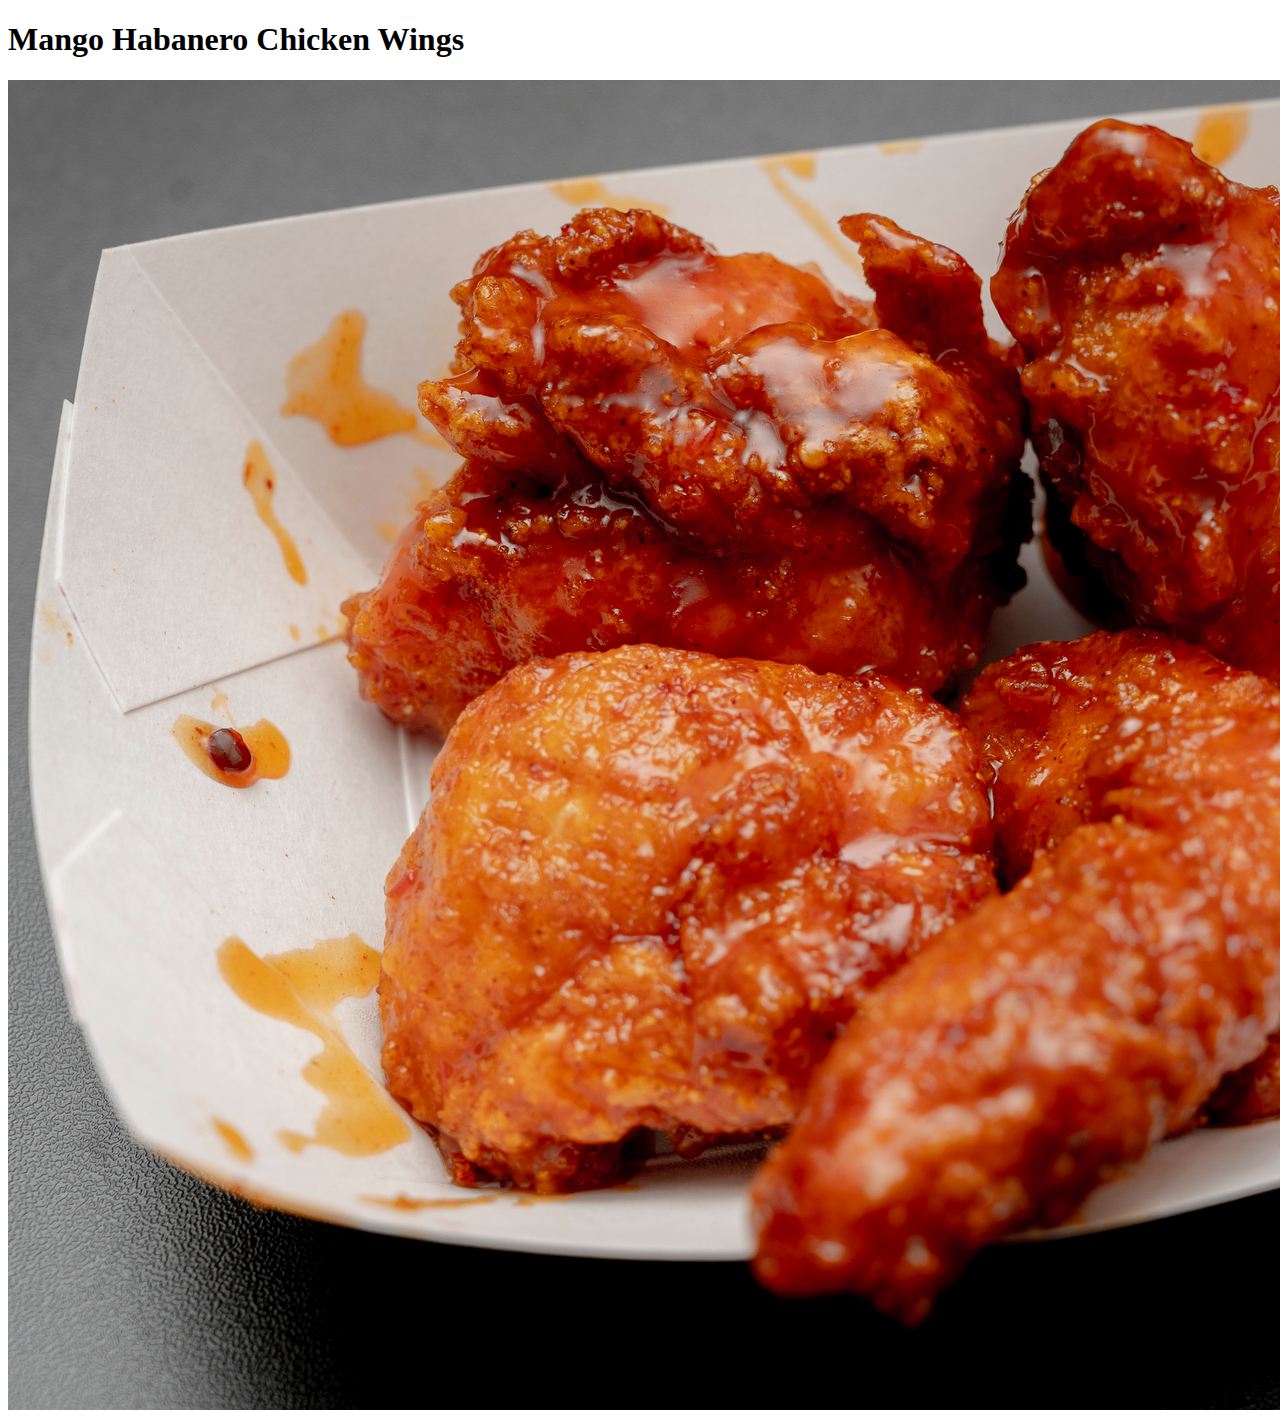
==== recipes/chickenwings.html @ 9100a269 "Display image of chicken wings on mango habanero chicken wings page" ====
<!DOCTYPE html>
<html lang="en">
<head>
    <meta charset="UTF-8">
    <title>Document</title>
</head>
<body>
    <h1>Mango Habanero Chicken Wings</h1>
    <img src="../images/MangoHabaneroWings.jpeg" alt="A bunch of very juicy wings that are covered in a mango habanero sauce height" height = 1330 width = 2000>
</body>
</html>
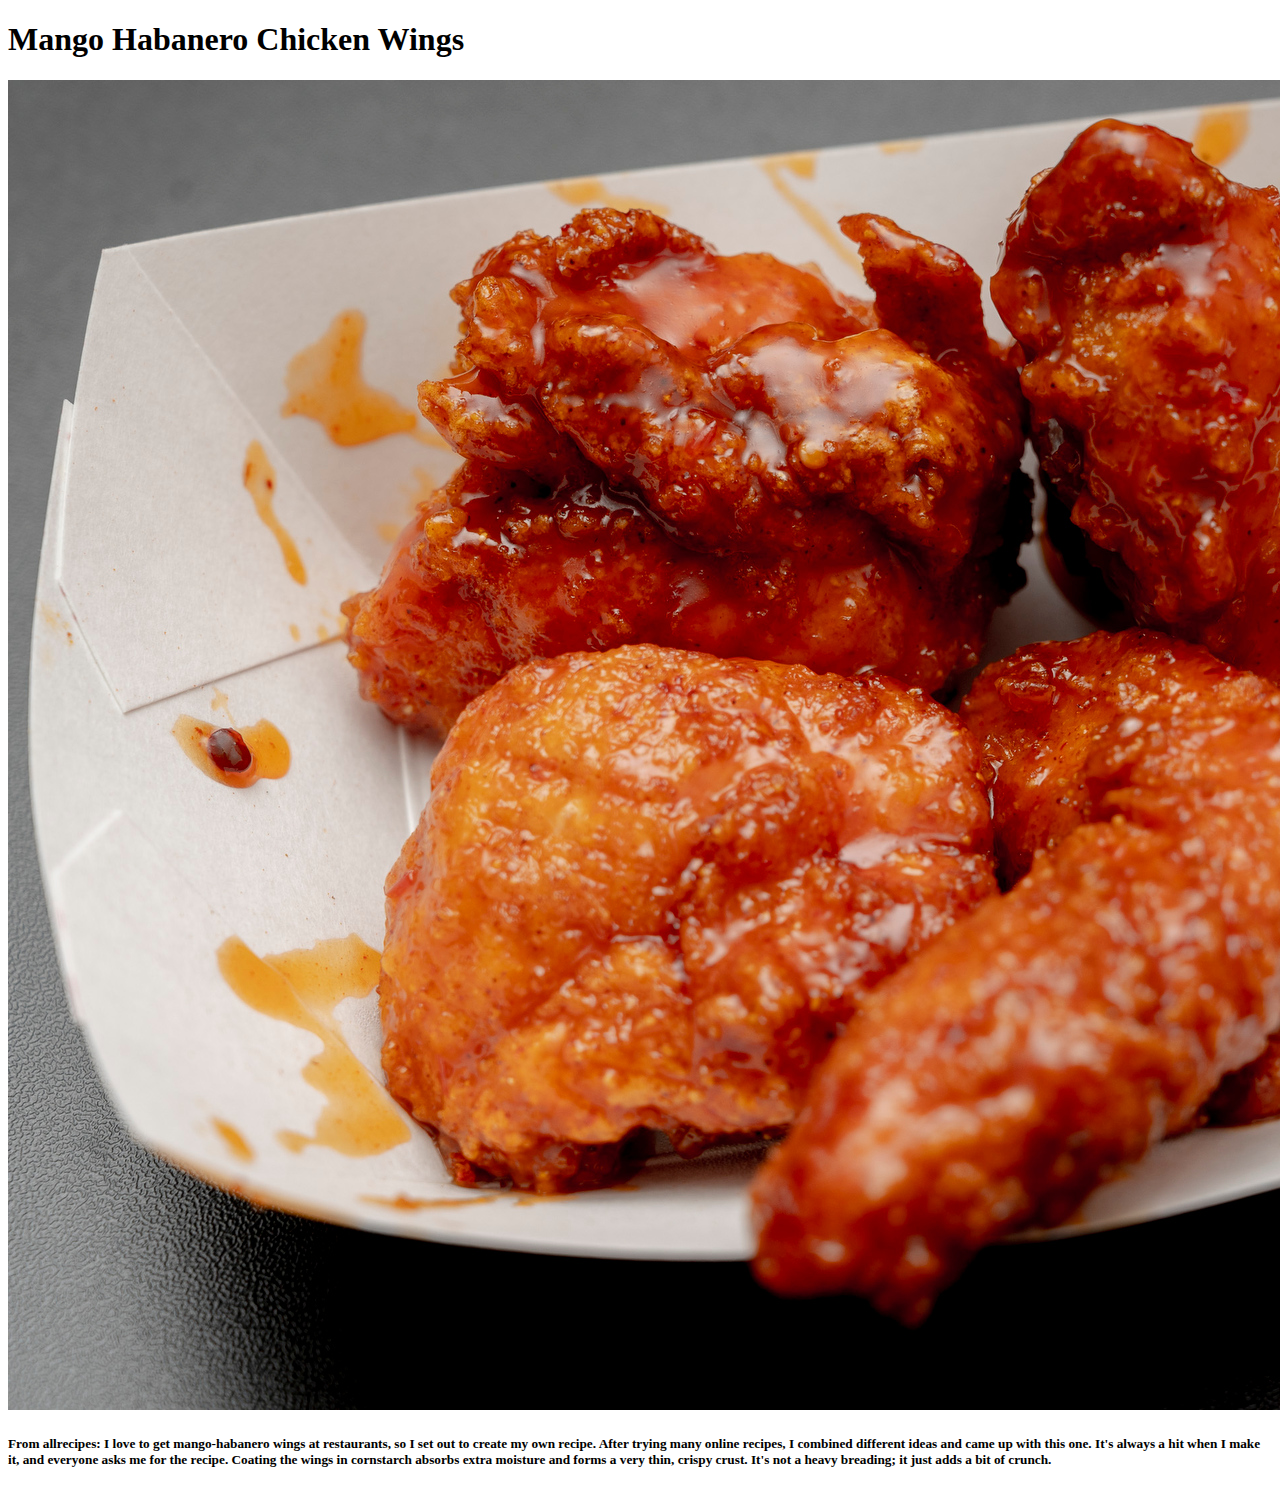
==== commit 3c27bd69: "Add chicken wings description text" ====
--- a/recipes/chickenwings.html
+++ b/recipes/chickenwings.html
@@ -7,5 +7,7 @@
 <body>
     <h1>Mango Habanero Chicken Wings</h1>
     <img src="../images/MangoHabaneroWings.jpeg" alt="A bunch of very juicy wings that are covered in a mango habanero sauce height" height = 1330 width = 2000>
+    <h5><strong>From allrecipes:</strong> I love to get mango-habanero wings at restaurants, so I set out to create my own recipe. After trying many online recipes, I combined different ideas and came up with this one. It's always a hit when I make it, and everyone asks me for the recipe. Coating the wings in cornstarch absorbs extra moisture and forms a very thin, crispy crust. It's not a heavy breading; it just adds a bit of crunch.</h4>
+
 </body>
 </html>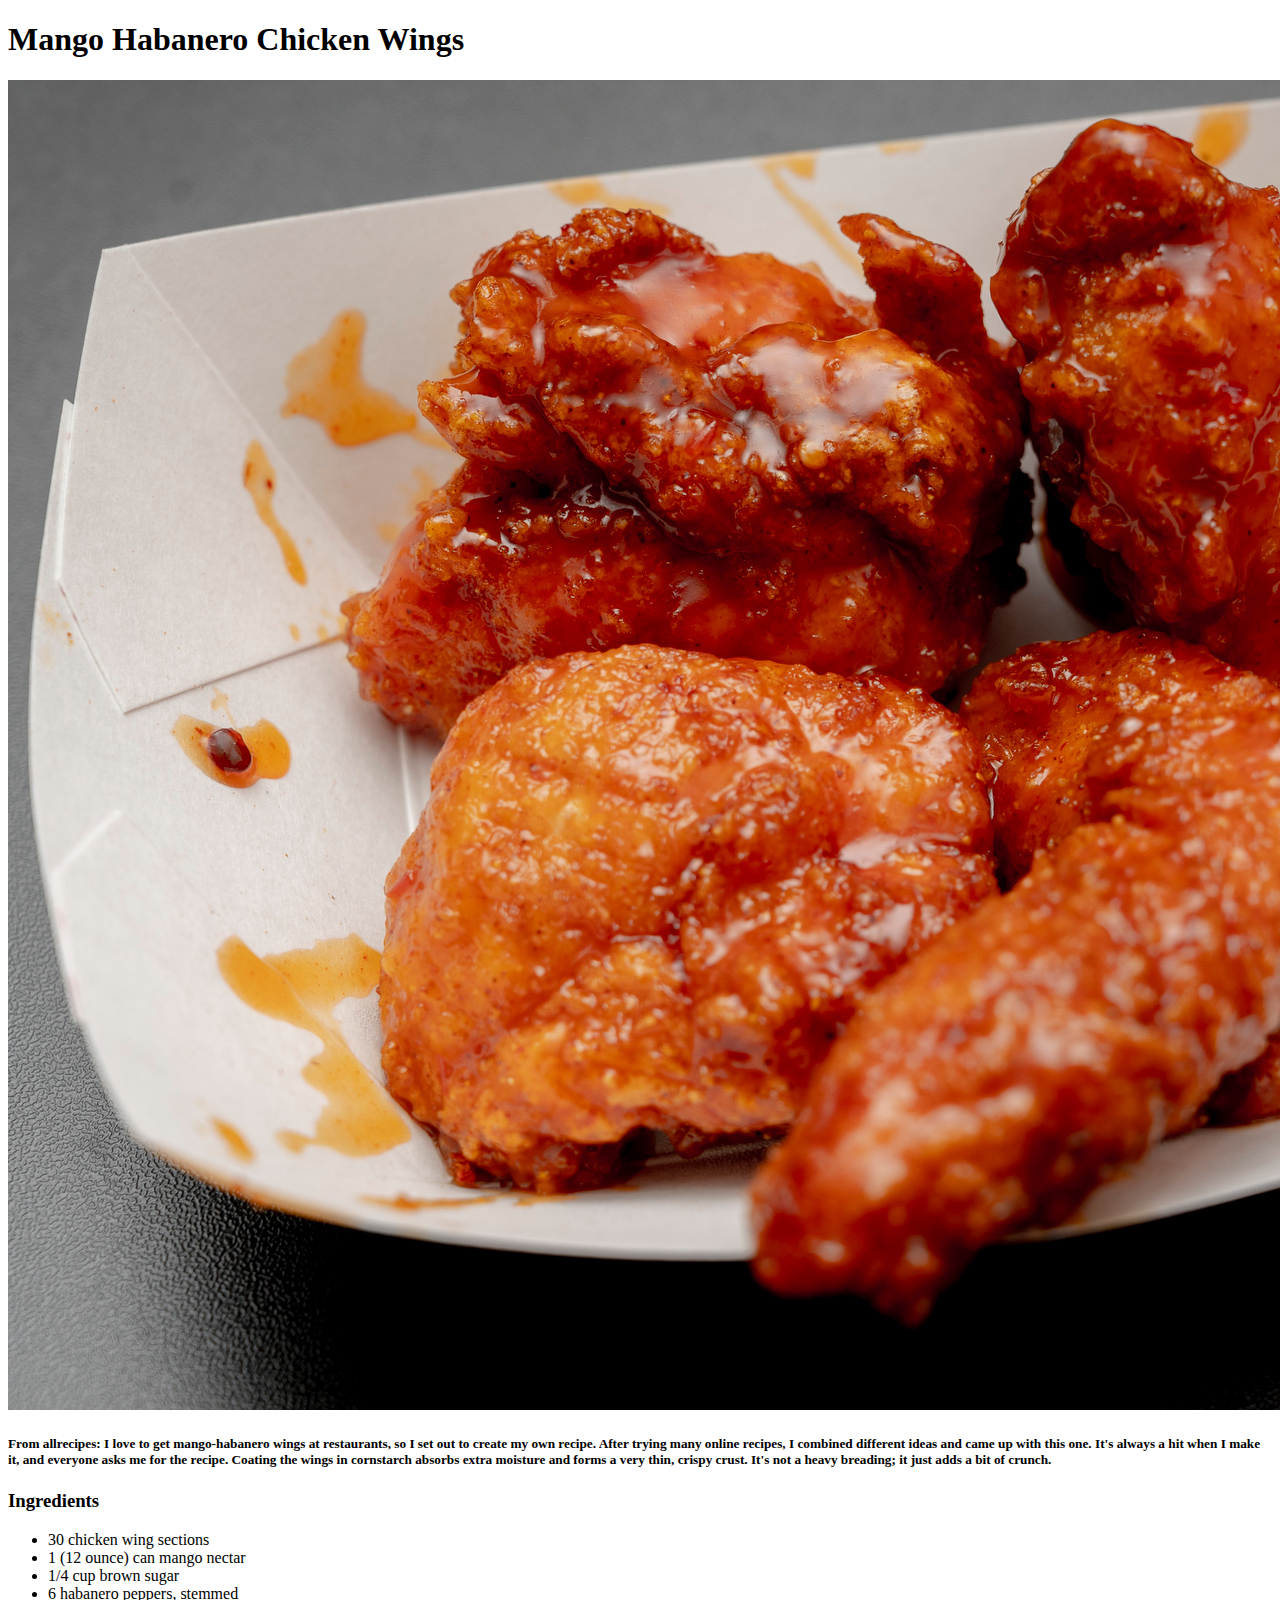
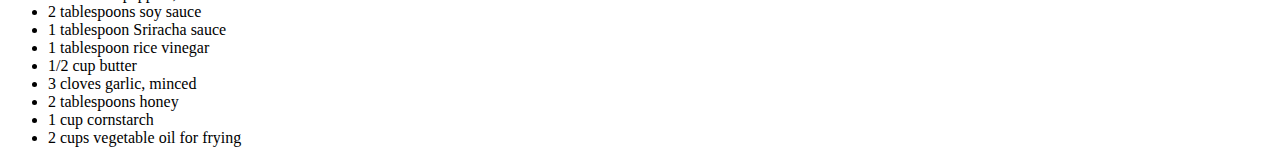
==== commit eba94187: "Add list of ingredients to chickenwings.html" ====
--- a/recipes/chickenwings.html
+++ b/recipes/chickenwings.html
@@ -8,6 +8,20 @@
     <h1>Mango Habanero Chicken Wings</h1>
     <img src="../images/MangoHabaneroWings.jpeg" alt="A bunch of very juicy wings that are covered in a mango habanero sauce height" height = 1330 width = 2000>
     <h5><strong>From allrecipes:</strong> I love to get mango-habanero wings at restaurants, so I set out to create my own recipe. After trying many online recipes, I combined different ideas and came up with this one. It's always a hit when I make it, and everyone asks me for the recipe. Coating the wings in cornstarch absorbs extra moisture and forms a very thin, crispy crust. It's not a heavy breading; it just adds a bit of crunch.</h4>
-
+    <h3>Ingredients</h3>
+    <ul>
+        <li>30 chicken wing sections</li>
+        <li>1 (12 ounce) can mango nectar</li>
+        <li>1/4 cup brown sugar</li>
+        <li>6 habanero peppers, stemmed</li>
+        <li>2 tablespoons soy sauce</li>
+        <li>1 tablespoon Sriracha sauce</li>
+        <li>1 tablespoon rice vinegar</li>
+        <li>1/2 cup butter</li>
+        <li>3 cloves garlic, minced</li>
+        <li>2 tablespoons honey</li>
+        <li>1 cup cornstarch</li>
+        <li>2 cups vegetable oil for frying</li>
+    </ul>
 </body>
 </html>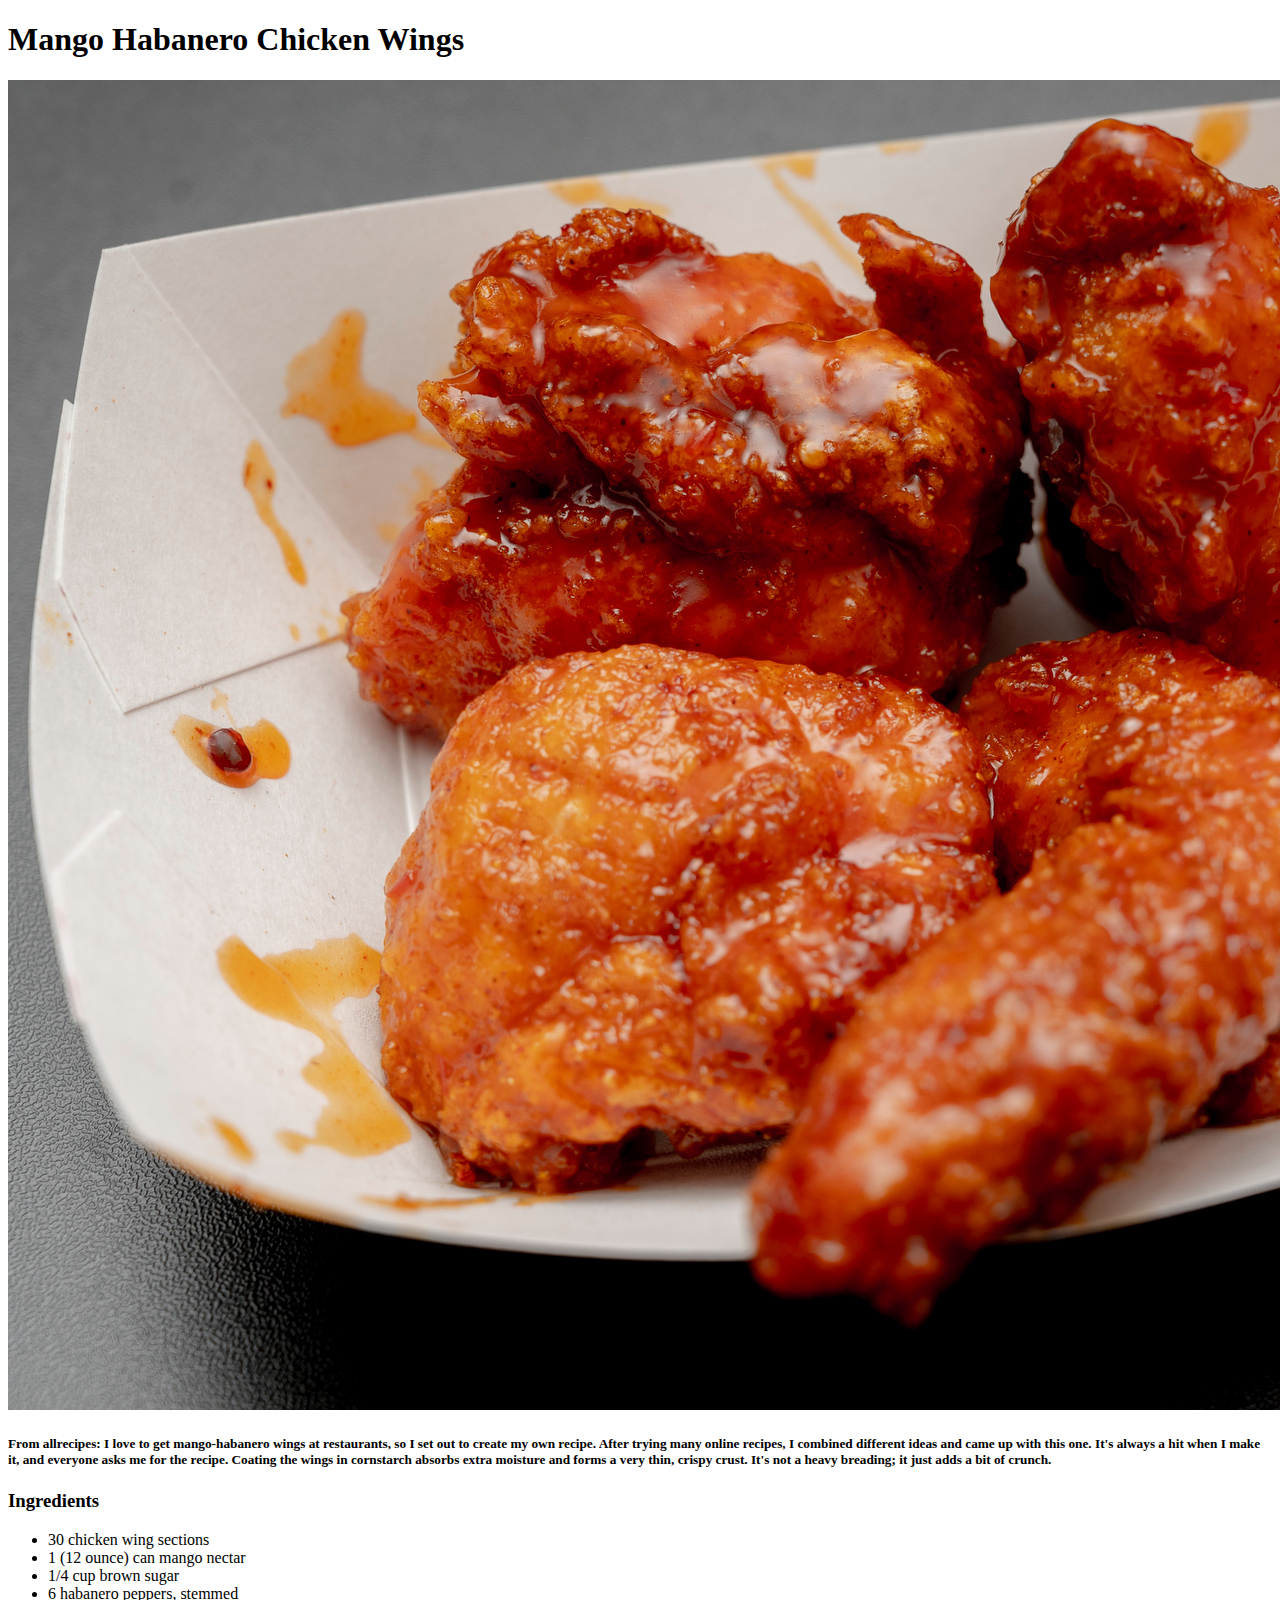
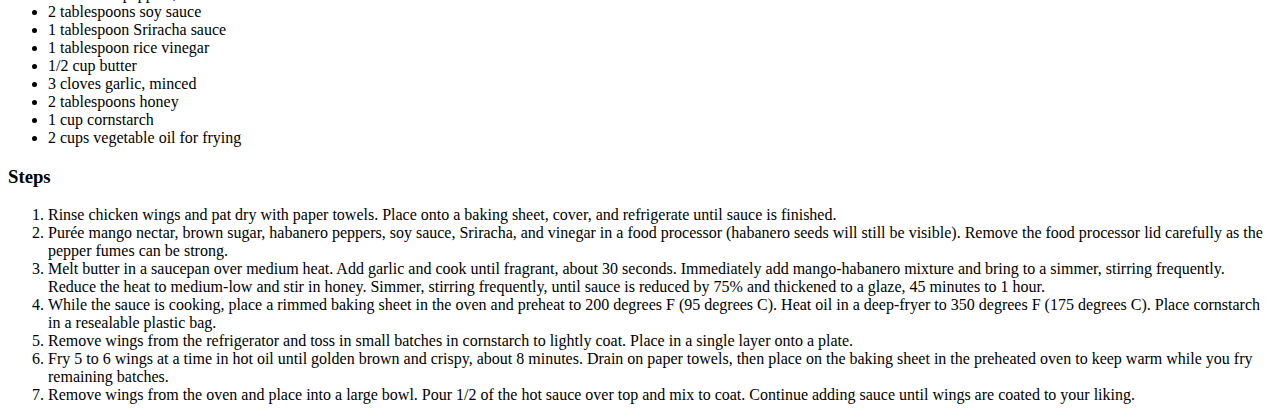
==== commit 813ec2a2: "Add cooking steps to chickenwings.html" ====
--- a/recipes/chickenwings.html
+++ b/recipes/chickenwings.html
@@ -23,5 +23,15 @@
         <li>1 cup cornstarch</li>
         <li>2 cups vegetable oil for frying</li>
     </ul>
+    <h3>Steps</h3>
+    <ol>
+        <li>Rinse chicken wings and pat dry with paper towels. Place onto a baking sheet, cover, and refrigerate until sauce is finished.</li>
+        <li>Purée mango nectar, brown sugar, habanero peppers, soy sauce, Sriracha, and vinegar in a food processor (habanero seeds will still be visible). Remove the food processor lid carefully as the pepper fumes can be strong.</li>
+        <li>Melt butter in a saucepan over medium heat. Add garlic and cook until fragrant, about 30 seconds. Immediately add mango-habanero mixture and bring to a simmer, stirring frequently. Reduce the heat to medium-low and stir in honey. Simmer, stirring frequently, until sauce is reduced by 75% and thickened to a glaze, 45 minutes to 1 hour.</li>
+        <li>While the sauce is cooking, place a rimmed baking sheet in the oven and preheat to 200 degrees F (95 degrees C). Heat oil in a deep-fryer to 350 degrees F (175 degrees C). Place cornstarch in a resealable plastic bag.</li>
+        <li>Remove wings from the refrigerator and toss in small batches in cornstarch to lightly coat. Place in a single layer onto a plate.</li>
+        <li>Fry 5 to 6 wings at a time in hot oil until golden brown and crispy, about 8 minutes. Drain on paper towels, then place on the baking sheet in the preheated oven to keep warm while you fry remaining batches.</li>
+        <li>Remove wings from the oven and place into a large bowl. Pour 1/2 of the hot sauce over top and mix to coat. Continue adding sauce until wings are coated to your liking.</li>
+    </ol>
 </body>
 </html>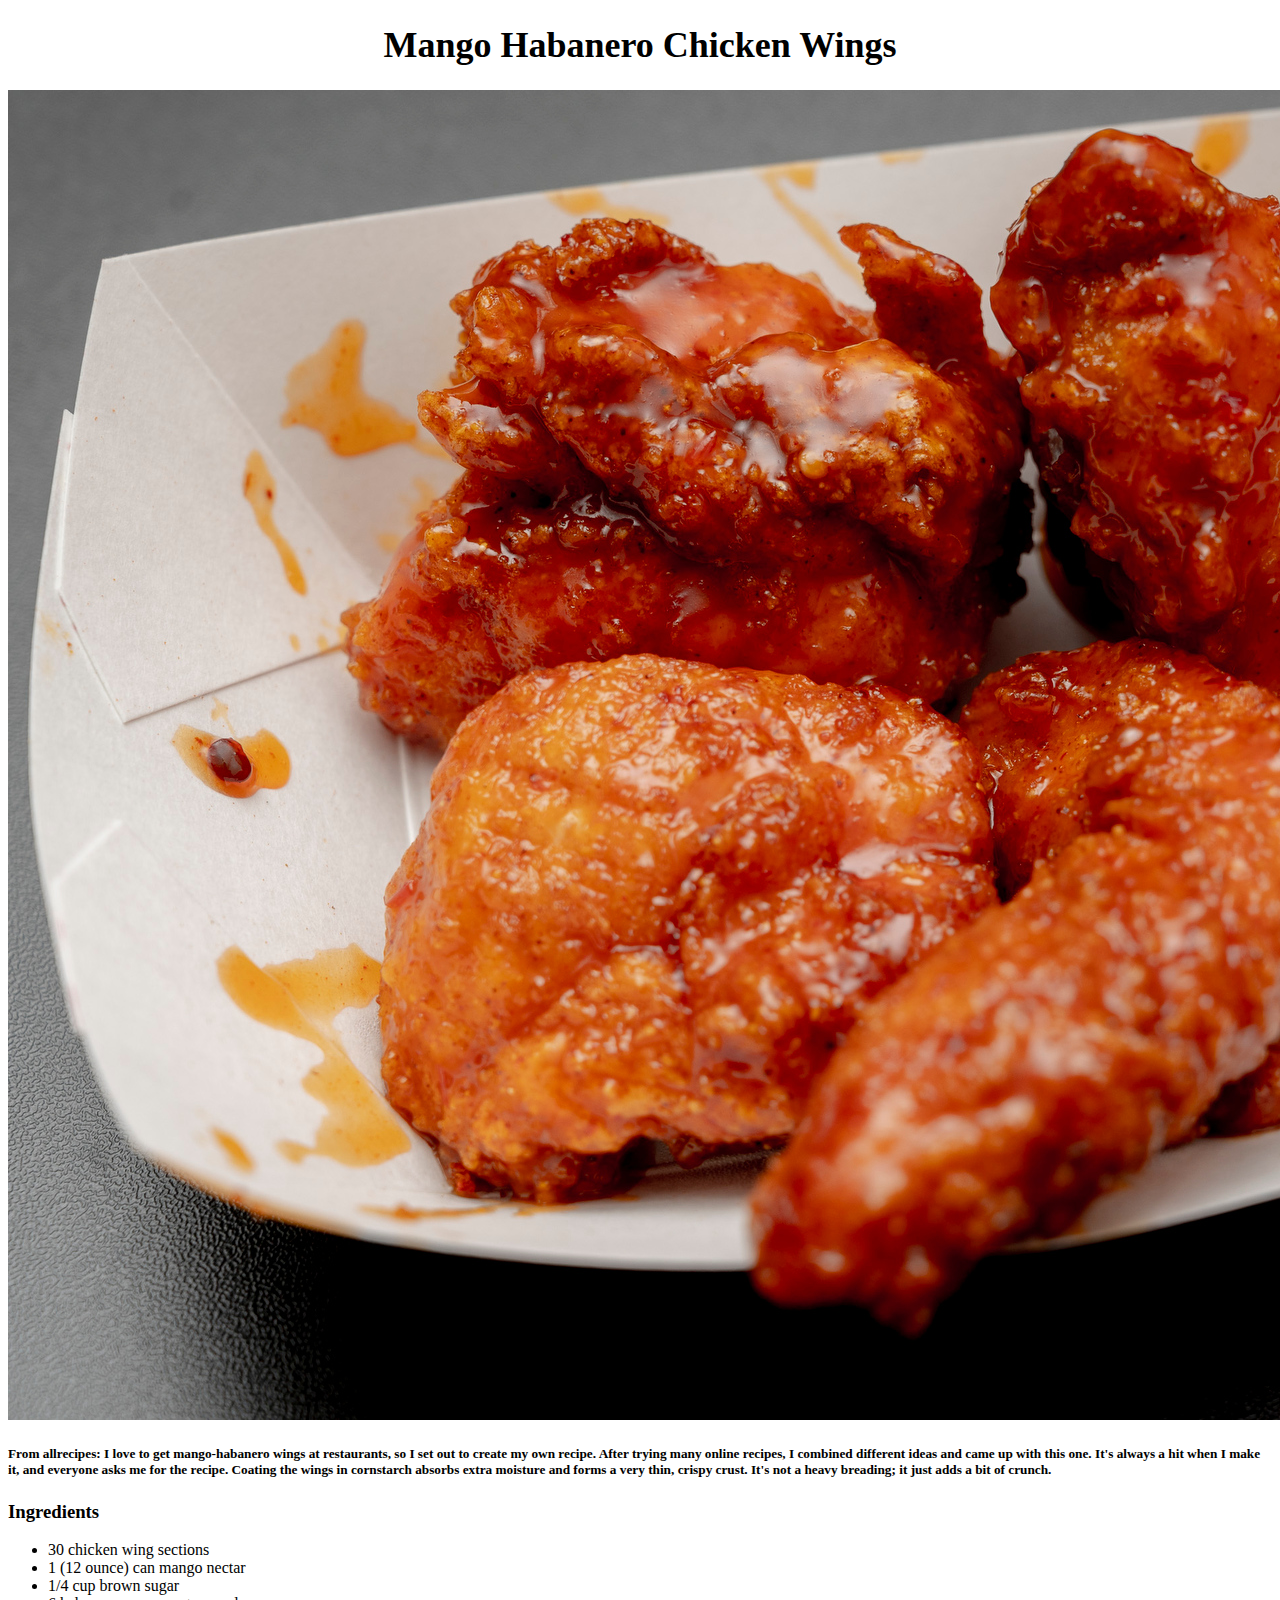
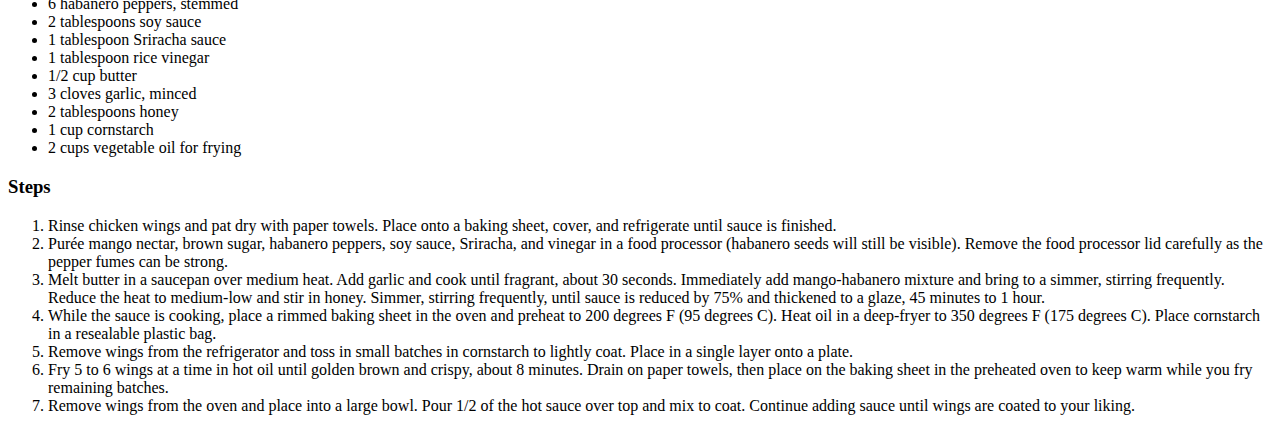
==== commit 67963ddf: "Add new styling for title in all html pages" ====
--- a/recipes/chickenwings.html
+++ b/recipes/chickenwings.html
@@ -1,37 +1,57 @@
 <!DOCTYPE html>
 <html lang="en">
+
 <head>
     <meta charset="UTF-8">
-    <title>Document</title>
+    <title>Chicken Wings Recipe</title>
+    <link rel="stylesheet" href="../styles.css">
 </head>
+
 <body>
-    <h1>Mango Habanero Chicken Wings</h1>
-    <img src="../images/MangoHabaneroWings.jpeg" alt="A bunch of very juicy wings that are covered in a mango habanero sauce height" height = 1330 width = 2000>
-    <h5><strong>From allrecipes:</strong> I love to get mango-habanero wings at restaurants, so I set out to create my own recipe. After trying many online recipes, I combined different ideas and came up with this one. It's always a hit when I make it, and everyone asks me for the recipe. Coating the wings in cornstarch absorbs extra moisture and forms a very thin, crispy crust. It's not a heavy breading; it just adds a bit of crunch.</h4>
-    <h3>Ingredients</h3>
-    <ul>
-        <li>30 chicken wing sections</li>
-        <li>1 (12 ounce) can mango nectar</li>
-        <li>1/4 cup brown sugar</li>
-        <li>6 habanero peppers, stemmed</li>
-        <li>2 tablespoons soy sauce</li>
-        <li>1 tablespoon Sriracha sauce</li>
-        <li>1 tablespoon rice vinegar</li>
-        <li>1/2 cup butter</li>
-        <li>3 cloves garlic, minced</li>
-        <li>2 tablespoons honey</li>
-        <li>1 cup cornstarch</li>
-        <li>2 cups vegetable oil for frying</li>
-    </ul>
-    <h3>Steps</h3>
-    <ol>
-        <li>Rinse chicken wings and pat dry with paper towels. Place onto a baking sheet, cover, and refrigerate until sauce is finished.</li>
-        <li>Purée mango nectar, brown sugar, habanero peppers, soy sauce, Sriracha, and vinegar in a food processor (habanero seeds will still be visible). Remove the food processor lid carefully as the pepper fumes can be strong.</li>
-        <li>Melt butter in a saucepan over medium heat. Add garlic and cook until fragrant, about 30 seconds. Immediately add mango-habanero mixture and bring to a simmer, stirring frequently. Reduce the heat to medium-low and stir in honey. Simmer, stirring frequently, until sauce is reduced by 75% and thickened to a glaze, 45 minutes to 1 hour.</li>
-        <li>While the sauce is cooking, place a rimmed baking sheet in the oven and preheat to 200 degrees F (95 degrees C). Heat oil in a deep-fryer to 350 degrees F (175 degrees C). Place cornstarch in a resealable plastic bag.</li>
-        <li>Remove wings from the refrigerator and toss in small batches in cornstarch to lightly coat. Place in a single layer onto a plate.</li>
-        <li>Fry 5 to 6 wings at a time in hot oil until golden brown and crispy, about 8 minutes. Drain on paper towels, then place on the baking sheet in the preheated oven to keep warm while you fry remaining batches.</li>
-        <li>Remove wings from the oven and place into a large bowl. Pour 1/2 of the hot sauce over top and mix to coat. Continue adding sauce until wings are coated to your liking.</li>
-    </ol>
+    <h1 class="title">Mango Habanero Chicken Wings</h1>
+    <img src="../images/MangoHabaneroWings.jpeg"
+        alt="A bunch of very juicy wings that are covered in a mango habanero sauce height" height=1330 width=2000>
+    <h5><strong>From allrecipes:</strong> I love to get mango-habanero wings at restaurants, so I set out to create my
+        own recipe. After trying many online recipes, I combined different ideas and came up with this one. It's always
+        a hit when I make it, and everyone asks me for the recipe. Coating the wings in cornstarch absorbs extra
+        moisture and forms a very thin, crispy crust. It's not a heavy breading; it just adds a bit of crunch.</h4>
+        <h3>Ingredients</h3>
+        <ul>
+            <li>30 chicken wing sections</li>
+            <li>1 (12 ounce) can mango nectar</li>
+            <li>1/4 cup brown sugar</li>
+            <li>6 habanero peppers, stemmed</li>
+            <li>2 tablespoons soy sauce</li>
+            <li>1 tablespoon Sriracha sauce</li>
+            <li>1 tablespoon rice vinegar</li>
+            <li>1/2 cup butter</li>
+            <li>3 cloves garlic, minced</li>
+            <li>2 tablespoons honey</li>
+            <li>1 cup cornstarch</li>
+            <li>2 cups vegetable oil for frying</li>
+        </ul>
+        <h3>Steps</h3>
+        <ol>
+            <li>Rinse chicken wings and pat dry with paper towels. Place onto a baking sheet, cover, and refrigerate
+                until sauce is finished.</li>
+            <li>Purée mango nectar, brown sugar, habanero peppers, soy sauce, Sriracha, and vinegar in a food processor
+                (habanero seeds will still be visible). Remove the food processor lid carefully as the pepper fumes can
+                be strong.</li>
+            <li>Melt butter in a saucepan over medium heat. Add garlic and cook until fragrant, about 30 seconds.
+                Immediately add mango-habanero mixture and bring to a simmer, stirring frequently. Reduce the heat to
+                medium-low and stir in honey. Simmer, stirring frequently, until sauce is reduced by 75% and thickened
+                to a glaze, 45 minutes to 1 hour.</li>
+            <li>While the sauce is cooking, place a rimmed baking sheet in the oven and preheat to 200 degrees F (95
+                degrees C). Heat oil in a deep-fryer to 350 degrees F (175 degrees C). Place cornstarch in a resealable
+                plastic bag.</li>
+            <li>Remove wings from the refrigerator and toss in small batches in cornstarch to lightly coat. Place in a
+                single layer onto a plate.</li>
+            <li>Fry 5 to 6 wings at a time in hot oil until golden brown and crispy, about 8 minutes. Drain on paper
+                towels, then place on the baking sheet in the preheated oven to keep warm while you fry remaining
+                batches.</li>
+            <li>Remove wings from the oven and place into a large bowl. Pour 1/2 of the hot sauce over top and mix to
+                coat. Continue adding sauce until wings are coated to your liking.</li>
+        </ol>
 </body>
+
 </html>--- a/styles.css
+++ b/styles.css
@@ -0,0 +1,6 @@
+.title {
+    font-size: 36px;
+    font-family: 'Times New Roman', Times, serif;
+    font-weight: bold;
+    text-align: center;
+}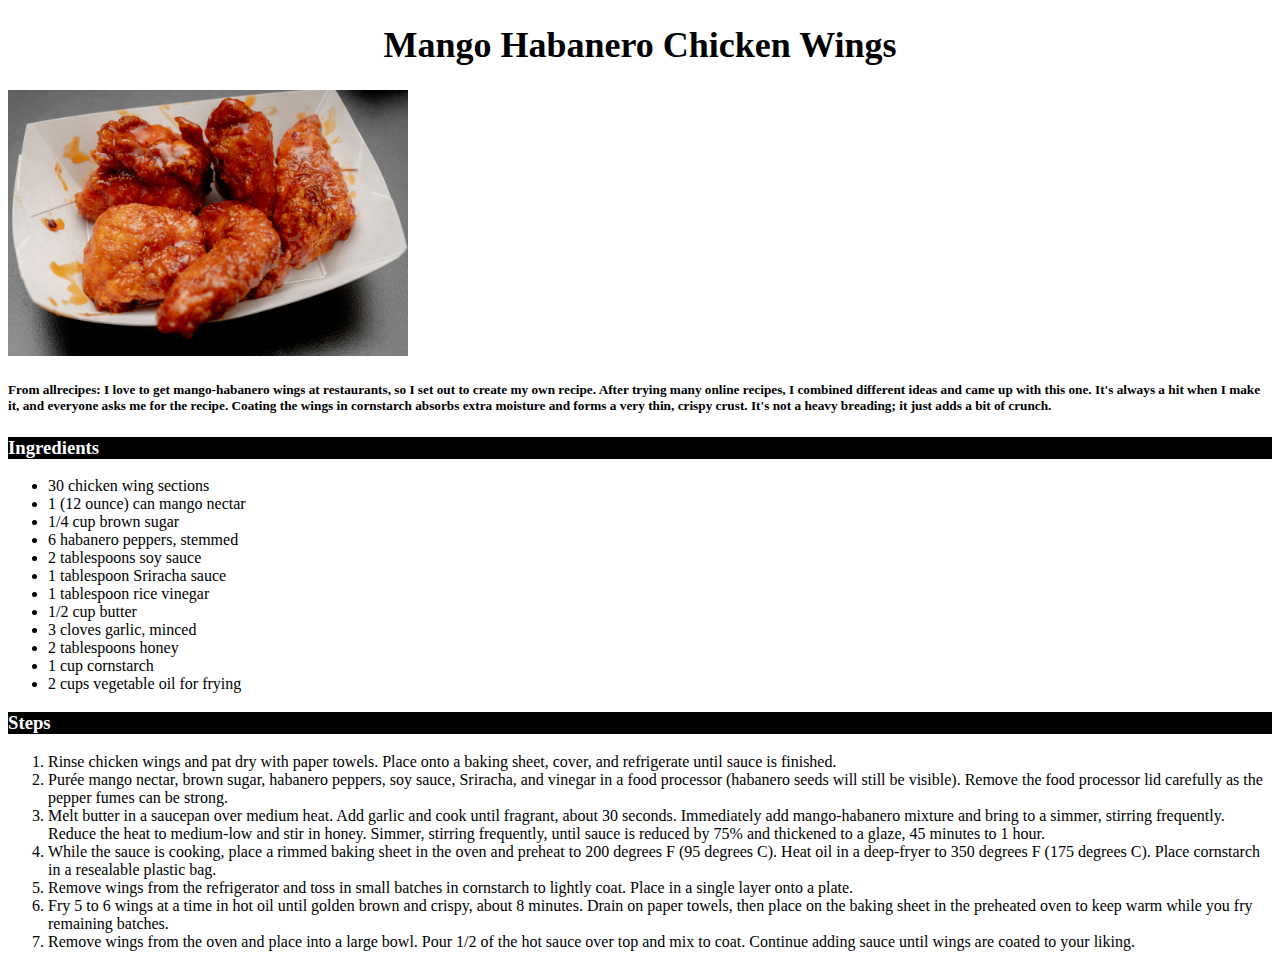
==== commit 8ac8342a: "Add new style for ingredients and steps" ====
--- a/recipes/chickenwings.html
+++ b/recipes/chickenwings.html
@@ -15,7 +15,7 @@
         own recipe. After trying many online recipes, I combined different ideas and came up with this one. It's always
         a hit when I make it, and everyone asks me for the recipe. Coating the wings in cornstarch absorbs extra
         moisture and forms a very thin, crispy crust. It's not a heavy breading; it just adds a bit of crunch.</h4>
-        <h3>Ingredients</h3>
+        <h3 class="section">Ingredients</h3>
         <ul>
             <li>30 chicken wing sections</li>
             <li>1 (12 ounce) can mango nectar</li>
@@ -30,7 +30,7 @@
             <li>1 cup cornstarch</li>
             <li>2 cups vegetable oil for frying</li>
         </ul>
-        <h3>Steps</h3>
+        <h3 class="section">Steps</h3>
         <ol>
             <li>Rinse chicken wings and pat dry with paper towels. Place onto a baking sheet, cover, and refrigerate
                 until sauce is finished.</li>
--- a/styles.css
+++ b/styles.css
@@ -3,4 +3,14 @@
     font-family: 'Times New Roman', Times, serif;
     font-weight: bold;
     text-align: center;
+}
+
+img {
+    height: auto;
+    width: 400px;
+}
+
+.section {
+    color: white;
+    background-color: black;
 }